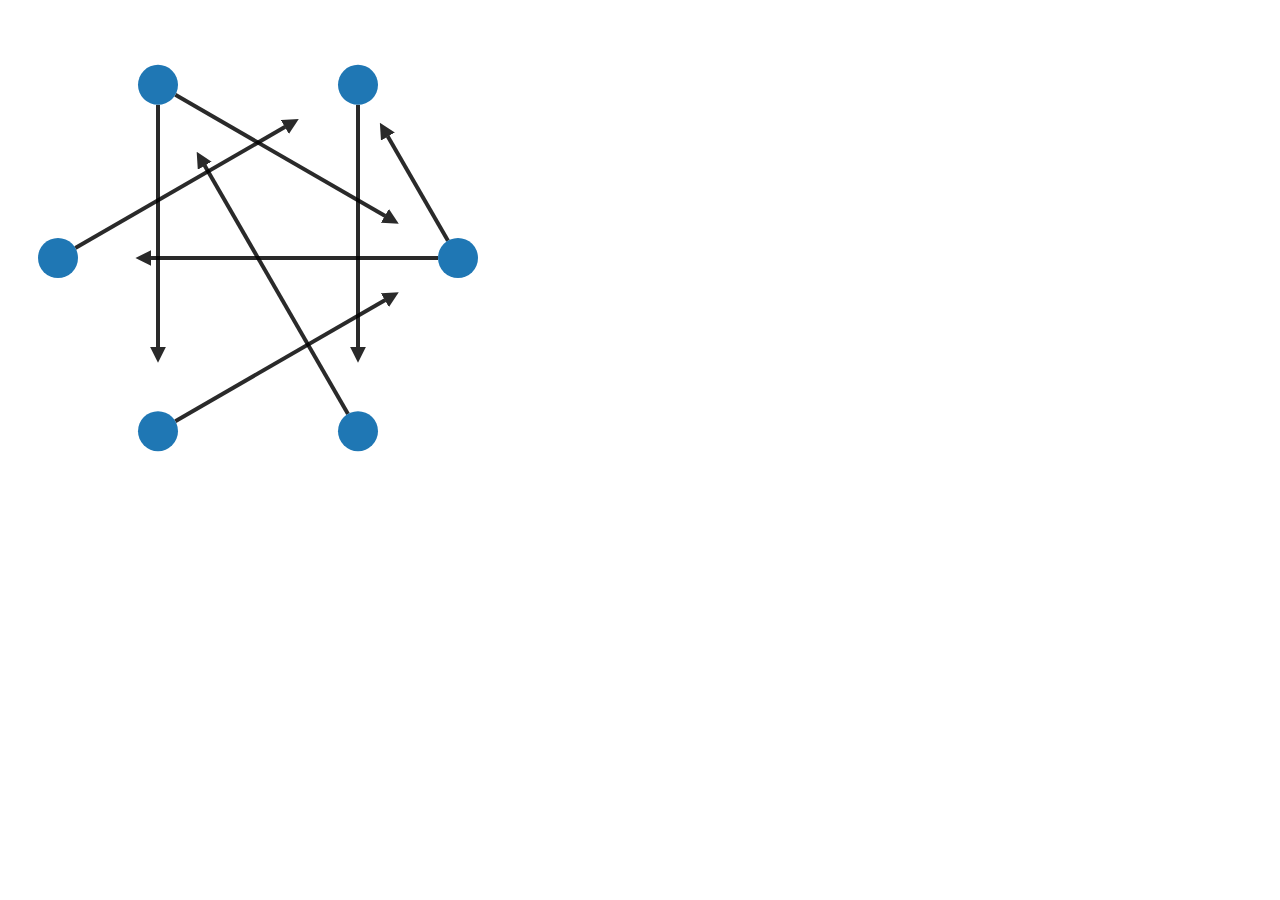
==== tsa/gui/index.html @ 101e772a "moved to gui folder" ====
<!DOCTYPE html>
<html lang="en">
    <head>
        <meta charset="utf-8">
        <title>Graph Visualization</title>
        <script type="text/javascript" src="d3/d3.js"></script>
        <script type="text/javascript" src="graph.js"></script>
    </head>
    <body>
        <script type="text/javascript">

            // Data
            var node_lst = [0, 1, 2, 3, 4, 5];

            var layout = [[1.0, 0.0], 
                          [0.5, 0.866],
                          [-0.5, 0.866],
                          [-1.0, 0],
                          [-0.5, -0.866],
                          [0.5, -0.866]];

            var edges = [[2, 0],
                         [4, 0],
                         [5, 1],
                         [4, 2],
                         [0, 3],
                         [1, 4],
                         [0, 5],
                         [3, 5]];

            var doGraph = function(svg, nl, el, ll, nr) {
              // Map layout to svg
              lll = ll.map(function(c) {return [c[0] * (svg_w/2 - padding) + svg_w/2, c[1] * (svg_h/2 - padding) + svg_h/2];})

              // Draw graph
              draw_graph(svg, nl, el, lll, nr);
            }

            // Drawing vars:
            var node_radius = 20;
            var svg_w = 500;
            var svg_h = 500;
            var padding = 50;

            // Create SVG area
            var svg = d3.select("body")
                .append("svg")
                .attr("width", svg_w)
                .attr("height", svg_h);

            var backRect = svg.append('rect')
                .attr('width', '100%')
                .attr('height', '100%')
                .attr('fill', 'pink')
                .attr('fill-opacity', 0)
                .on('click', function(d) {
                  console.log('click in svg');
                  var url = window.location.hostname + '/graph';
                  d3.json(url, function(d) {
                    console.log(d);
                    doGraph(svg, d.nodes, d.edges, d.layout, node_radius);
                  });
                });

            doGraph(svg, node_lst, edges, layout, node_radius);
            

            
            
        </script>
    </body>
</html>
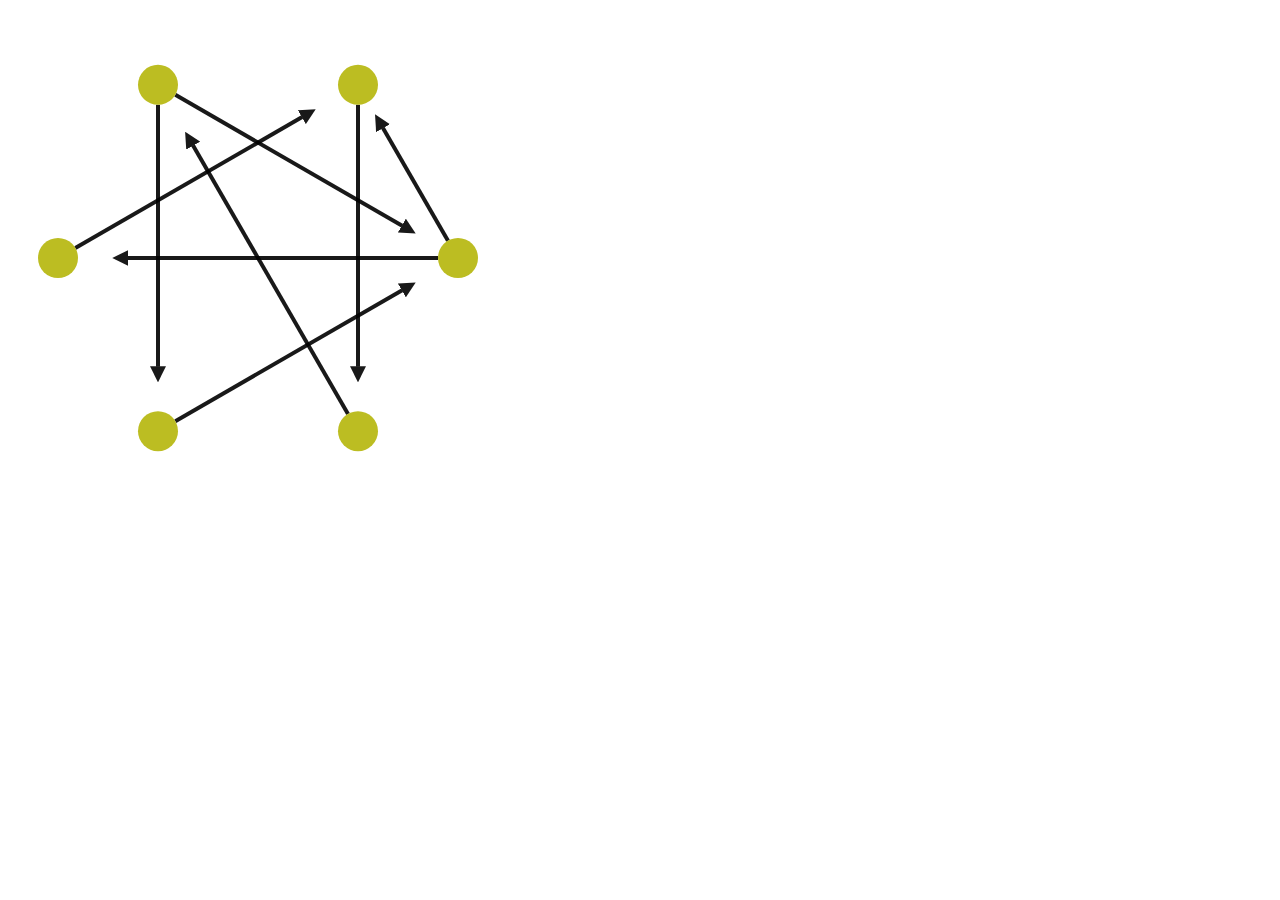
==== commit 483e75d9: "Integrated graph drawing into page" ====
--- a/tsa/gui/index.html
+++ b/tsa/gui/index.html
@@ -41,6 +41,7 @@
             var svg_w = 500;
             var svg_h = 500;
             var padding = 50;
+           
 
             // Create SVG area
             var svg = d3.select("body")
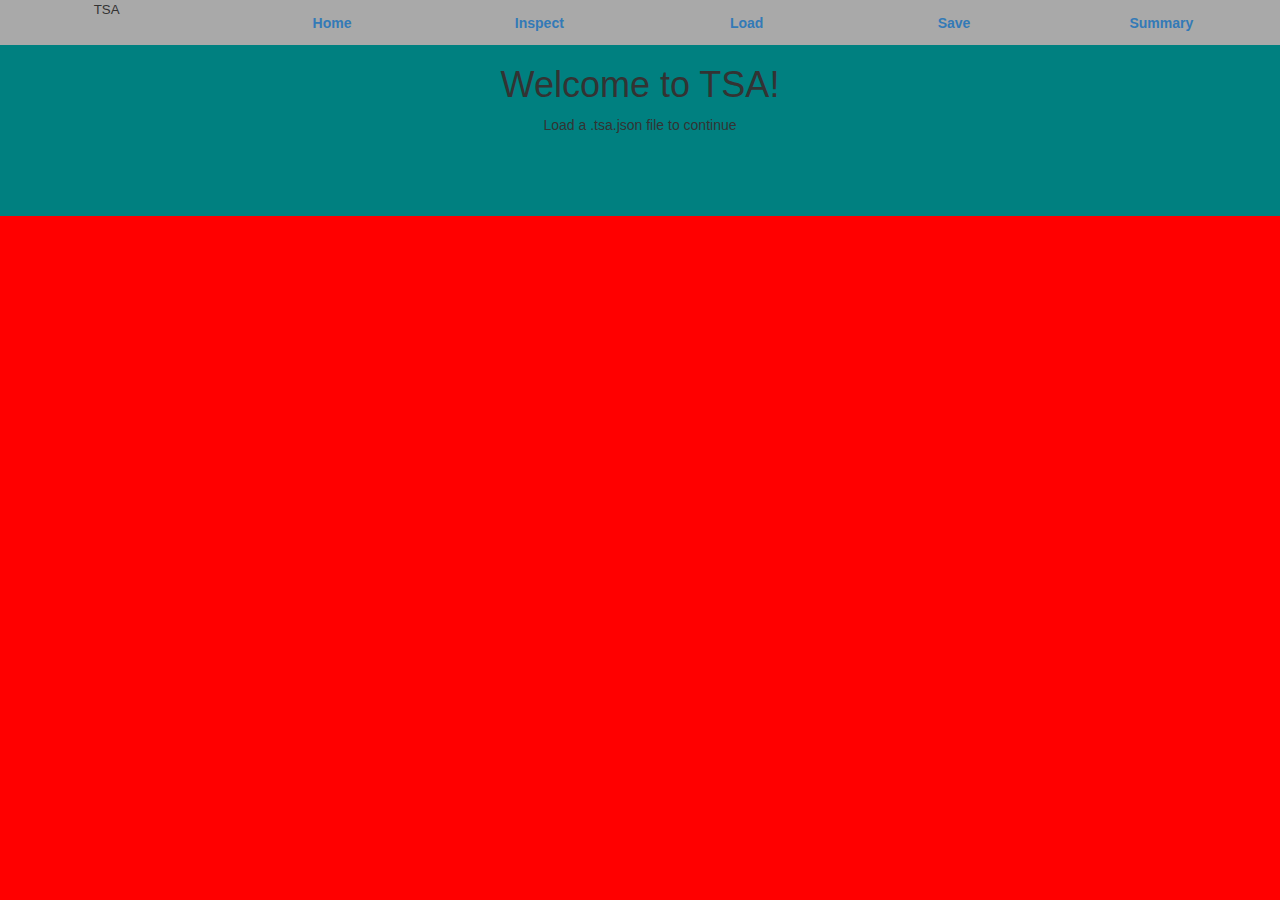
==== commit d8fff034: "Added proper index page" ====
--- a/tsa/gui/index.html
+++ b/tsa/gui/index.html
@@ -1,73 +1,86 @@
 <!DOCTYPE html>
-<html lang="en">
-    <head>
-        <meta charset="utf-8">
-        <title>Graph Visualization</title>
-        <script type="text/javascript" src="d3/d3.js"></script>
+<html lang='en'>
+	<head>
+		<meta charset='utf8'>
+		<meta name='viewport' content='width=device-width, initial-scale=1'>
+		<title>TSA</title>
+        <script type="text/javascript" src='jquery-3.1.1.js'></script>
+		<script type="text/javascript" src="d3/d3.js"></script>
         <script type="text/javascript" src="graph.js"></script>
+        <script type="text/javascript" src="bootstrap/js/bootstrap.js"></script>
+
+
+        <link rel='stylesheet' type='text/css' href='bootstrap/css/bootstrap.css'>
+        <link rel='stylesheet' type='text/css' href='header.css'>
+        <link rel='stylesheet' type='text/css' href='index.css'>
     </head>
+
     <body>
+        <div class='container-fluid overarching-container'>
+            <!-- Header Row -->
+            <div class='row header-row'>
+                <div class='col-md-2 col-sm-12 col-xs-12 col-tall'>
+                    <!-- <h3 class='text-justified resp-header'>Graph Visualization</h3> -->
+                    <div class='jumbotron col-tall' id='jumbo-header'>
+                        <p id='jumbo-p'> TSA </p>
+                    </div>
+                </div>
+
+                <div class='col-md-10 col-sm-12 col-xs-12 col-tall'>
+                    <div class="btn-group btn-group-justified nav-btn-group">
+                        <a href='/index.html' class="btn btn-muted nav-btn">Home</a>
+                        <a href='/inspect.html' class="btn btn-muted nav-btn">Inspect</a>
+                        <a href='#' class="btn btn-muted nav-btn" id='load-btn'>Load</a>
+                        <a href='#' class="btn btn-muted nav-btn">Save</a>
+                        <a href='/summary.html' class="btn btn-muted nav-btn">Summary</a>
+                        <form action='/load' method='POST' enctype="multipart/form-data" id='load-frm'>
+                            <input type="file" id="file-input" onchange='handleLoad(this.files)'> 
+                            <button type='submit' id='load-frm-btn'> </button> 
+                        </form>
+                        
+                    </div>
+                </div>
+
+            </div>
+
+            <div class='row body-container'>
+                <div class='row welcome-area'>
+                    <div class='col-md-12 welcome'>
+                        <h1>Welcome to TSA!</h1>
+                        <p>Load a .tsa.json file to continue</p>
+                    </div>
+                </div>
+                <div class='row graph-area'>
+                    <div class='col-md-12 graph-col'>
+                    </div>
+                </div>
+            </div>
+        </div>
+
         <script type="text/javascript">
-
-            // Data
-            var node_lst = [0, 1, 2, 3, 4, 5];
-
-            var layout = [[1.0, 0.0], 
-                          [0.5, 0.866],
-                          [-0.5, 0.866],
-                          [-1.0, 0],
-                          [-0.5, -0.866],
-                          [0.5, -0.866]];
-
-            var edges = [[2, 0],
-                         [4, 0],
-                         [5, 1],
-                         [4, 2],
-                         [0, 3],
-                         [1, 4],
-                         [0, 5],
-                         [3, 5]];
-
-            var doGraph = function(svg, nl, el, ll, nr) {
-              // Map layout to svg
-              lll = ll.map(function(c) {return [c[0] * (svg_w/2 - padding) + svg_w/2, c[1] * (svg_h/2 - padding) + svg_h/2];})
-
-              // Draw graph
-              draw_graph(svg, nl, el, lll, nr);
-            }
-
-            // Drawing vars:
-            var node_radius = 20;
-            var svg_w = 500;
-            var svg_h = 500;
-            var padding = 50;
-           
-
-            // Create SVG area
-            var svg = d3.select("body")
-                .append("svg")
-                .attr("width", svg_w)
-                .attr("height", svg_h);
+            var svg = d3.select('.graph-col')
+                .append('svg')
+                .attr('width', '100%')
+                .attr('height', '100%');
 
             var backRect = svg.append('rect')
                 .attr('width', '100%')
                 .attr('height', '100%')
-                .attr('fill', 'pink')
-                .attr('fill-opacity', 0)
-                .on('click', function(d) {
-                  console.log('click in svg');
-                  var url = window.location.hostname + '/graph';
-                  d3.json(url, function(d) {
-                    console.log(d);
-                    doGraph(svg, d.nodes, d.edges, d.layout, node_radius);
-                  });
+                .attr('fill', 'red');
+
+            var redraw = function() {
+                var gnum = Math.floor(Math.random() * 1000);
+                var url = window.location.hostname + '/graph/' + gnum;
+                d3.json(url, function(d) {
+                    drawGraphPadded(svg, d.nodes, d.edges, d.layout);
                 });
+            }
 
-            doGraph(svg, node_lst, edges, layout, node_radius);
-            
+            redraw();
 
-            
+            var intervalID = window.setInterval(redraw, 4000);
             
         </script>
+        <script type="text/javascript" src="header.js"></script>
     </body>
 </html>--- a/tsa/gui/header.css
+++ b/tsa/gui/header.css
@@ -0,0 +1,62 @@
+.col-tall {
+    height: 100%;
+}
+
+.container-fluid {
+	padding-right: 15px;
+    padding-left: 15px;
+    margin-right: auto;
+    margin-left: auto;
+}
+
+.header-row {
+    height: 5%;
+    background-color: darkgray;
+}
+
+.page-header {
+    margin: 0px;
+    padding-bottom: 0px;
+}
+
+.nav-btn-group {
+    height: 100%;
+}
+.nav-btn {
+    height: 100%;
+    font-size: 100%;
+    font-weight: bold;
+}
+.resp-header {
+    font-size: 150%;
+    margin: 0;
+    vertical-align: middle;
+}
+
+#jumbo-header {
+    padding: 0;
+    border: 0;
+    margin: 0;
+    background-color: transparent;
+}
+
+#jumbo-p {
+    font-size: 15pt;
+    display: flex;
+    justify-content: center;
+    align-items: center;
+}
+
+@media (max-width: 1300px) {
+    #jumbo-p {font-size: 10pt;}
+}
+
+@media (max-width: 500px) {
+    #jumbo-p {font-size: 10pt;}
+}
+
+
+#file-input, #load-frm, #load-frm-btn {
+	display: none;
+}
+
--- a/tsa/gui/index.css
+++ b/tsa/gui/index.css
@@ -0,0 +1,33 @@
+html, body {
+	height: 100%;
+}
+
+.overarching-container {
+	height: 100%;
+}
+
+.body-container {
+	height: 95%;
+}
+
+.welcome-area {
+	height: 20%;
+	background-color: teal;
+}
+
+.welcome {
+	height: 100%;
+	text-align: center;
+}
+
+.graph-area {
+	height: 80%;
+}
+
+.graph-col {
+	height: 100%;
+}
+
+#file-input {
+	display: none;
+}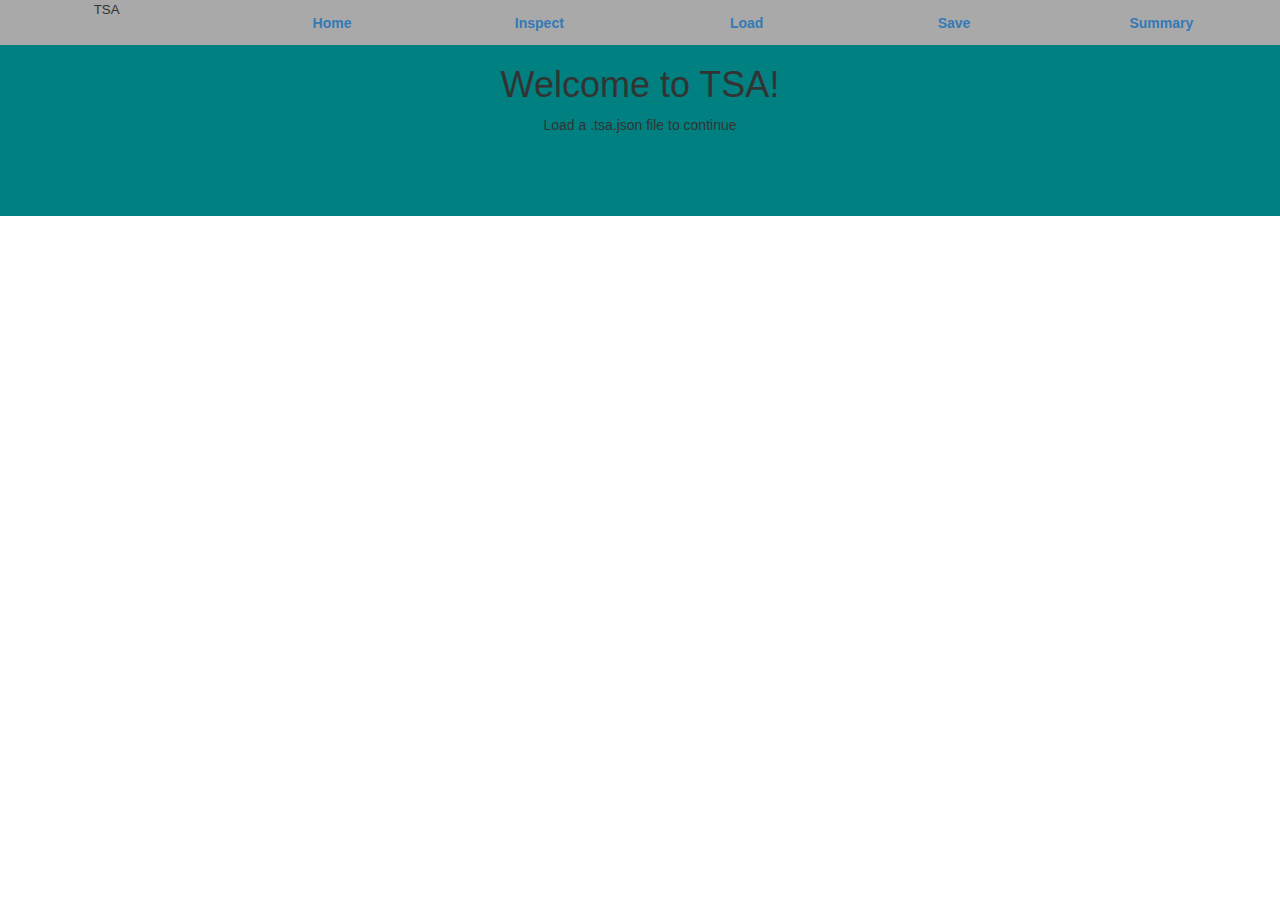
==== commit 01915877: "many changes. Plugged data into inspect and added navigation. Made summary page have images leading " ====
--- a/tsa/gui/index.html
+++ b/tsa/gui/index.html
@@ -61,16 +61,17 @@
             var svg = d3.select('.graph-col')
                 .append('svg')
                 .attr('width', '100%')
-                .attr('height', '100%');
+                .attr('height', '100%')
+                .attr('id', 'main-svg');
 
             var backRect = svg.append('rect')
                 .attr('width', '100%')
                 .attr('height', '100%')
-                .attr('fill', 'red');
+                .attr('fill', 'red')
+                .attr('fill-opacity', 0);
 
             var redraw = function() {
-                var gnum = Math.floor(Math.random() * 1000);
-                var url = window.location.hostname + '/graph/' + gnum;
+                var url = window.location.hostname + '/graph/random';
                 d3.json(url, function(d) {
                     drawGraphPadded(svg, d.nodes, d.edges, d.layout);
                 });
--- a/tsa/gui/header.css
+++ b/tsa/gui/header.css
@@ -7,6 +7,10 @@
     padding-left: 15px;
     margin-right: auto;
     margin-left: auto;
+}
+
+.overarching-container {
+    height: 100%;
 }
 
 .header-row {
--- a/tsa/gui/index.css
+++ b/tsa/gui/index.css
@@ -27,7 +27,3 @@
 .graph-col {
 	height: 100%;
 }
-
-#file-input {
-	display: none;
-}